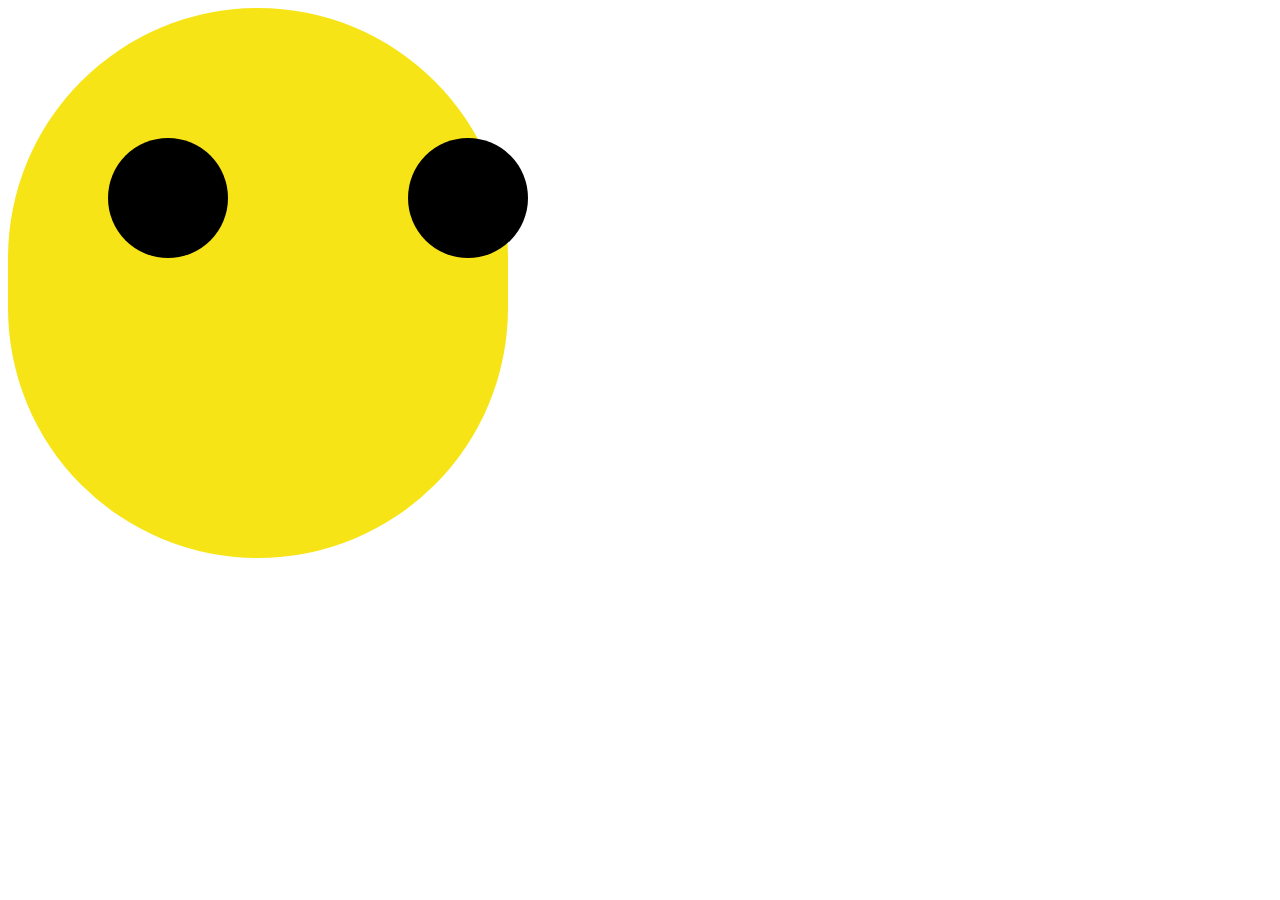
==== Dibujo en CSS/dibujo.html @ e50e89ca "Dibujo en CSS Parte 1(Hecho por mi)" ====
<!DOCTYPE html>
<html lang="en">
<head>
    <meta charset="UTF-8">
    <meta http-equiv="X-UA-Compatible" content="IE=edge">
    <meta name="viewport" content="width=device-width, initial-scale=1.0">
    <title>Dibujo</title>
    <link rel="stylesheet" href="./dibujoStyle.css">
</head>

<body>
    <div>
        <div class="cabeza"></div>
        <div class="ojo"></div>
        <div class="ojo2"></div>
        <div></div>
    </div>
    
</body>
</html>
---- Dibujo en CSS/dibujoStyle.css ----
.cabeza{
    width: 500px;
    height: 550px;
    background-color: rgb(247, 228, 23);
    border-radius: 400px;
}

.ojo{
    position: absolute;
    margin-top: -420px;
    margin-left: 100px;
    width: 120px;
    height: 120px;
    background-color: black;
    border-radius: 400px;
}

.ojo2{
    position: absolute;
    margin-top: -420px;
    margin-left: 400px;
    width: 120px;
    height: 120px;
    background-color: black;
    border-radius: 400px;
}
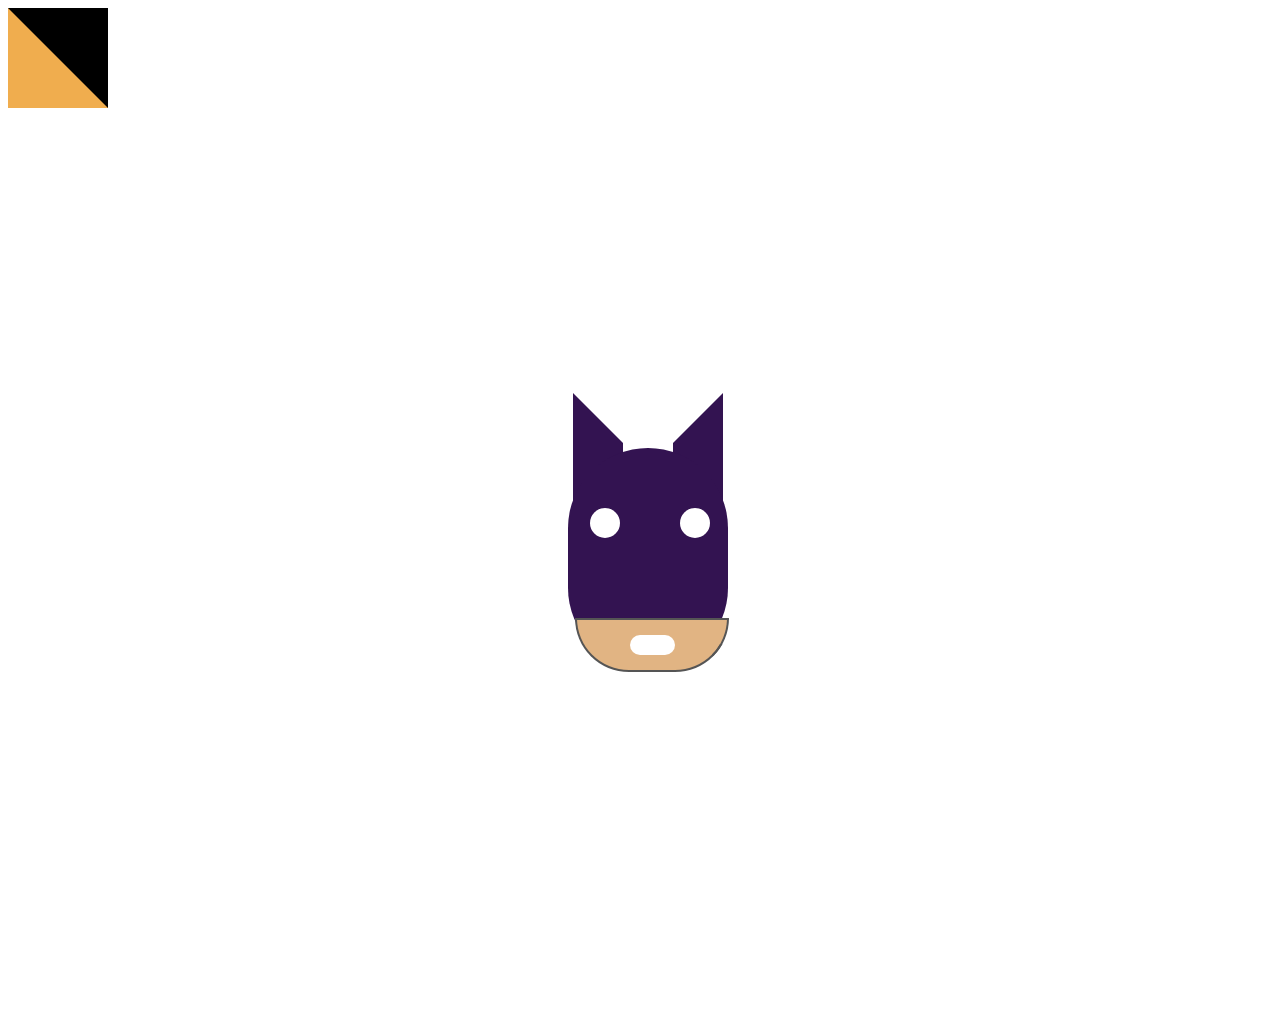
==== commit 46e1f23f: "Dibujo de Batman" ====
--- a/Dibujo en CSS/dibujo.html
+++ b/Dibujo en CSS/dibujo.html
@@ -1,4 +1,4 @@
-<!DOCTYPE html>
+<!-- <!DOCTYPE html>
 <html lang="en">
 <head>
     <meta charset="UTF-8">
@@ -17,4 +17,33 @@
     </div>
     
 </body>
+</html> -->
+
+<!DOCTYPE html>
+<html lang="en">
+<head>
+    <meta charset="UTF-8">
+    <meta http-equiv="X-UA-Compatible" content="IE=edge">
+    <meta name="viewport" content="width=device-width, initial-scale=1.0">
+    <title>Document</title>
+    <link rel="stylesheet" href="./dibujoStyle.css">
+</head>
+<body>
+
+    <div class="figurita"></div>
+
+   <section>
+    <div class="orejita1"></div>
+    <div class="orejita2"></div>
+    <div class="carita">
+
+        <div class="ojo1"></div>
+        <div class="ojo2"></div>
+        <div class="boca">
+            <div class="labios"></div>
+        </div>
+    </div>
+   </section>
+    
+</body>
 </html>--- a/Dibujo en CSS/dibujoStyle.css
+++ b/Dibujo en CSS/dibujoStyle.css
@@ -1,6 +1,110 @@
+:root {
+    --skin: #f6c09c;
+    --background: #ed4042;
+    --red: #ed2860;
+    --dark-red: #680524;
+    --black: #00243a;
+    --white: #fff;
+  }
 
+.figurita{
+    width: 0;
+     height: 0;
+     border-right: 100px solid black;
+     /* border-top: 100px solid transparent;
+     border-left: 100px solid transparent; */
+     border-bottom: 100px solid #f0ad4e;
 
-.cabeza{
+     
+}
+
+section{
+    display: flex;
+    width: 100vw;
+    height: 100vh;
+    justify-content: center;
+    align-items: center;
+}
+
+.carita{position: absolute;
+    z-index: 3;
+    width: 160px;
+    height: 220px;
+    background-color: rgb(51, 19, 81);
+    border-radius: 100px;
+}
+
+.orejita1 {
+    position: absolute;
+    z-index: 1;
+    width: 50px;
+    margin-bottom: 150px;
+    height: 80px;
+    border-right: 50px solid transparent;
+    border-top: 50px solid transparent;
+    border-left: 50px solid rgb(51, 19, 81);
+    border-bottom: 50px solid rgb(51, 19, 81);
+}
+
+.orejita2 {
+    position: absolute;
+    z-index: 1;
+    width: 50px;
+    margin-bottom: 150px;
+    height: 80px;
+    /* border-right: 50px solid transparent;
+    border-top: 50px solid transparent;
+    border-left: 50px solid rgb(51, 19, 81);
+    border-bottom: 50px solid rgb(51, 19, 81); */
+    border-left: 50px solid transparent;
+    border-top: 50px solid transparent;
+    border-right: 50px solid rgb(51, 19, 81);
+    border-bottom: 50px solid rgb(51, 19, 81);
+}
+
+.ojo1{
+    position: absolute;
+    margin-top: 60px;
+    margin-left: 22px;
+    background-color: white;
+    width: 30px;
+    height: 30px;
+    border-radius: 100px;
+}
+.ojo2{
+    position: absolute;
+    margin-top: 60px;
+    margin-left: 112px;
+    background-color: white;
+    width: 30px;
+    height: 30px;
+    border-radius: 100px;
+}
+
+.boca{
+    display: flex;
+    position: absolute;
+    place-content: center;
+    align-items: center;
+    z-index: 4;
+    margin-top: 170px;
+    margin-left: 7px;
+    width: 150px; 
+     height: 50px; 
+     border: 2px solid #555; 
+     background: #e1b483;
+     -moz-border-radius: 0 0 100px 100px;
+     -webkit-border-radius: 0 0 100px 100px;
+     border-radius: 0 0 100px 100px;
+}
+
+.labios{
+    width: 45px;
+    height: 20px;
+    border-radius: 20px;
+    background-color: white;
+}
+/* .cabeza{
     width: 500px;
     height: 550px;
     background-color: rgb(247, 228, 23);
@@ -21,8 +125,8 @@
     position: absolute;
     margin-top: -420px;
     margin-left: 400px;
-    width: 120px;
-    height: 120px;
+    width: 80px;
+    height: 80px;
     background-color: black;
     border-radius: 400px;
-}+} */--- a/Dibujo en CSS/dibujoStyle.css
+++ b/Dibujo en CSS/dibujoStyle.css
@@ -1,6 +1,110 @@
+:root {
+    --skin: #f6c09c;
+    --background: #ed4042;
+    --red: #ed2860;
+    --dark-red: #680524;
+    --black: #00243a;
+    --white: #fff;
+  }
 
+.figurita{
+    width: 0;
+     height: 0;
+     border-right: 100px solid black;
+     /* border-top: 100px solid transparent;
+     border-left: 100px solid transparent; */
+     border-bottom: 100px solid #f0ad4e;
 
-.cabeza{
+     
+}
+
+section{
+    display: flex;
+    width: 100vw;
+    height: 100vh;
+    justify-content: center;
+    align-items: center;
+}
+
+.carita{position: absolute;
+    z-index: 3;
+    width: 160px;
+    height: 220px;
+    background-color: rgb(51, 19, 81);
+    border-radius: 100px;
+}
+
+.orejita1 {
+    position: absolute;
+    z-index: 1;
+    width: 50px;
+    margin-bottom: 150px;
+    height: 80px;
+    border-right: 50px solid transparent;
+    border-top: 50px solid transparent;
+    border-left: 50px solid rgb(51, 19, 81);
+    border-bottom: 50px solid rgb(51, 19, 81);
+}
+
+.orejita2 {
+    position: absolute;
+    z-index: 1;
+    width: 50px;
+    margin-bottom: 150px;
+    height: 80px;
+    /* border-right: 50px solid transparent;
+    border-top: 50px solid transparent;
+    border-left: 50px solid rgb(51, 19, 81);
+    border-bottom: 50px solid rgb(51, 19, 81); */
+    border-left: 50px solid transparent;
+    border-top: 50px solid transparent;
+    border-right: 50px solid rgb(51, 19, 81);
+    border-bottom: 50px solid rgb(51, 19, 81);
+}
+
+.ojo1{
+    position: absolute;
+    margin-top: 60px;
+    margin-left: 22px;
+    background-color: white;
+    width: 30px;
+    height: 30px;
+    border-radius: 100px;
+}
+.ojo2{
+    position: absolute;
+    margin-top: 60px;
+    margin-left: 112px;
+    background-color: white;
+    width: 30px;
+    height: 30px;
+    border-radius: 100px;
+}
+
+.boca{
+    display: flex;
+    position: absolute;
+    place-content: center;
+    align-items: center;
+    z-index: 4;
+    margin-top: 170px;
+    margin-left: 7px;
+    width: 150px; 
+     height: 50px; 
+     border: 2px solid #555; 
+     background: #e1b483;
+     -moz-border-radius: 0 0 100px 100px;
+     -webkit-border-radius: 0 0 100px 100px;
+     border-radius: 0 0 100px 100px;
+}
+
+.labios{
+    width: 45px;
+    height: 20px;
+    border-radius: 20px;
+    background-color: white;
+}
+/* .cabeza{
     width: 500px;
     height: 550px;
     background-color: rgb(247, 228, 23);
@@ -21,8 +125,8 @@
     position: absolute;
     margin-top: -420px;
     margin-left: 400px;
-    width: 120px;
-    height: 120px;
+    width: 80px;
+    height: 80px;
     background-color: black;
     border-radius: 400px;
-}+} */